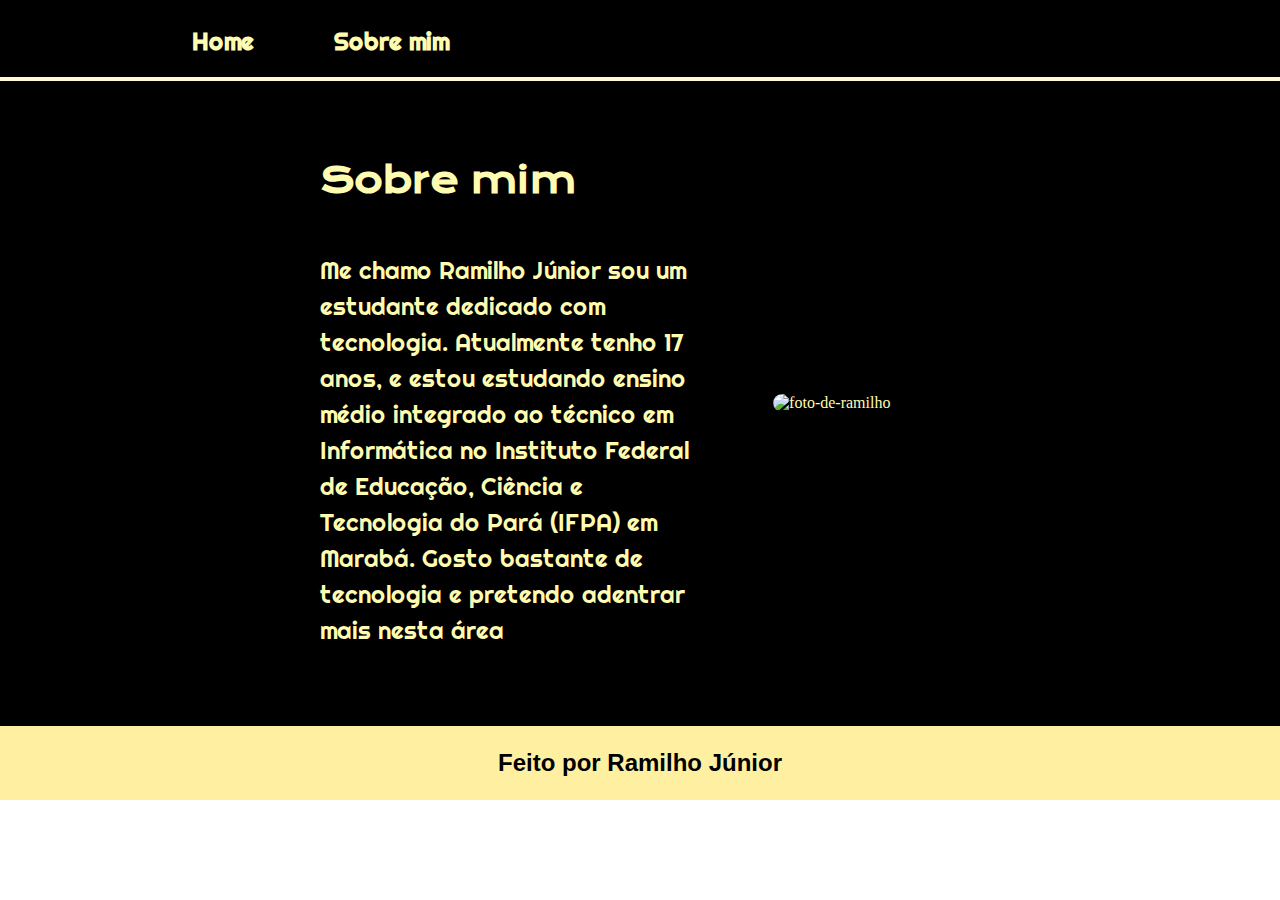
==== about.html @ bd6901b3 "Add files via upload" ====
<!DOCTYPE html>
<html lang="pt-br">

<head>
    <meta charset="UTF-8">
    <meta http-equiv="X-UA-Compatible" content="IE=edge">
    <meta name="viewport" content="width=device-width, initial-scale=1.0">
    <link rel="stylesheet" href="style.css">
    <title>Sobre mim</title>
</head>

<body>
    <header class="cabecalho">
        <nav class="cabecalho_menu">
            <a class="cabecalho_menu_link" href="index.html">Home</a>
            <a class="cabecalho_menu_link" href="about.html">Sobre mim</a>
        </nav>
    </header>
    <main class="apresentacao">
        <section class="apresentacao_conteudo">
            <h1 class="apresentacao_conteudo_titulo">Sobre mim</h1>
            <p class="apresentacao_conteudo_texto">Me chamo Ramilho Júnior sou um estudante dedicado com
                tecnologia. Atualmente tenho 17 anos, e estou estudando ensino médio integrado ao técnico em Informática
                no Instituto Federal de Educação, Ciência e Tecnologia do Pará (IFPA) em Marabá. Gosto bastante de
                tecnologia e pretendo adentrar mais nesta área </p>
        </section>
        <img class="apresentacao_img" src="imagens/Ramilho.jpeg" alt="foto-de-ramilho">
    </main>
    <footer class="rodape">
        <p><Strong>Feito por Ramilho Júnior</Strong></p>
    </footer>
</body>

</html>
---- style.css ----
@import url('https://fonts.googleapis.com/css2?family=Krona+One&family=Righteous&display=swap');

:root {
    --cor-fundo: black;
    --cor-primaria: #FFFBB0;
    --cor-segundaria: #fff0a1;
    --cor-destaque: #E6FDf5;
    --cor-tercearia: #FFFBD5;
    --fonte-principal: 'Krona One', 'sans-serif';
    --fonte-segundaria: 'Righteous', 'sans-serif';
    --cor-hover: #272727;
}

* {
    margin: 0;
    padding: 0;
}

.cabecalho {
    background-color: var(--cor-fundo);
    padding: 2% 2% 1.6% 15%;
    border-bottom: 4px solid var(--cor-tercearia);
}

.cabecalho_menu {
    display: flex;
    gap: 80px;
}

.cabecalho_menu_link {
    font-family: var(--fonte-segundaria);
    font-weight: 600;
    font-size: 24px;
    color: var(--cor-primaria);
    text-decoration: none;
}

.apresentacao {
    padding: 6% 25%;
    box-sizing: border-box;
    background-color: var(--cor-fundo);
    color: var(--cor-primaria);
    display: flex;
    align-items: center;
    justify-content: space-between;
}

.apresentacao_conteudo {
    width: 615px;
    display: flex;
    flex-direction: column;
    gap: 50px;
}

.apresentacao_conteudo_titulo {
    font-size: 35px;
    font-family: 'Krona one', sans-serif;
}

.apresentacao_conteudo_texto {
    font-style: normal;
    font-weight: 400;
    line-height: 36px;
    font-size: 24px;
    font-family: var(--fonte-segundaria);
}

.titulo_destaque {
    color: var(--cor-destaque);
}

.apresentacao_links {
    display: flex;
    flex-direction: column;
    justify-content: space-between;
    align-items: center;
    gap: 32px;
}

.apresentacao_links_subtitulo {
    font-family: var(--fonte-principal);
    font-weight: 400;
    size: 24px;
}

.apresentacao_links_link {
    display: flex;
    justify-content: center;
    gap: 16px;
    border: 2px solid var(--cor-primaria);
    width: 378px;
    text-align: center;
    border-radius: 8px;
    font-size: 24px;
    font-weight: 600;
    padding: 21.5px 0;
    text-decoration: none;
    color: #F6F6F6;
    font-family: var(--fonte-segundaria);
}

.apresentacao_links_link:hover {
    background-color: var(--cor-hover);
}

.apresentacao_img {
    margin-left: 70px;
    width: 300px;
    border-radius: 16px;
}

.rodape {
    color: var(--cor-fundo);
    background-color: var(--cor-segundaria);
    padding: 23px;
    text-align: center;
    font-family: 'Montserrat', sans-serif;
    font-size: 24px;
    font-weight: 400;
}
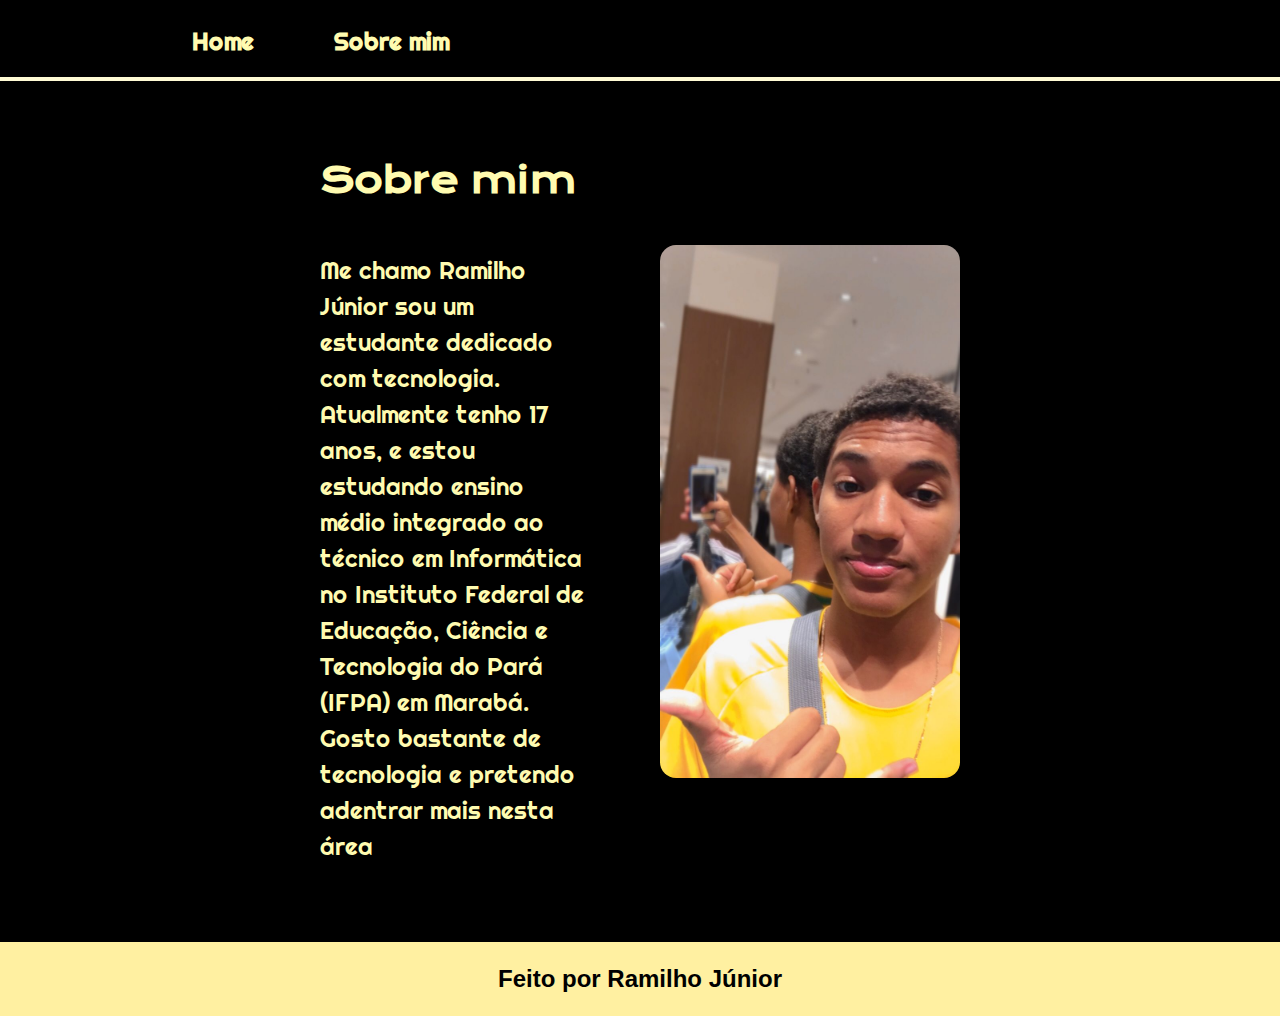
==== commit cca8bb9b: "Update about.html" ====
--- a/about.html
+++ b/about.html
@@ -24,11 +24,11 @@
                 no Instituto Federal de Educação, Ciência e Tecnologia do Pará (IFPA) em Marabá. Gosto bastante de
                 tecnologia e pretendo adentrar mais nesta área </p>
         </section>
-        <img class="apresentacao_img" src="imagens/Ramilho.jpeg" alt="foto-de-ramilho">
+        <img class="apresentacao_img" src="Ramilho.jpeg" alt="foto-de-ramilho">
     </main>
     <footer class="rodape">
         <p><Strong>Feito por Ramilho Júnior</Strong></p>
     </footer>
 </body>
 
-</html>+</html>
